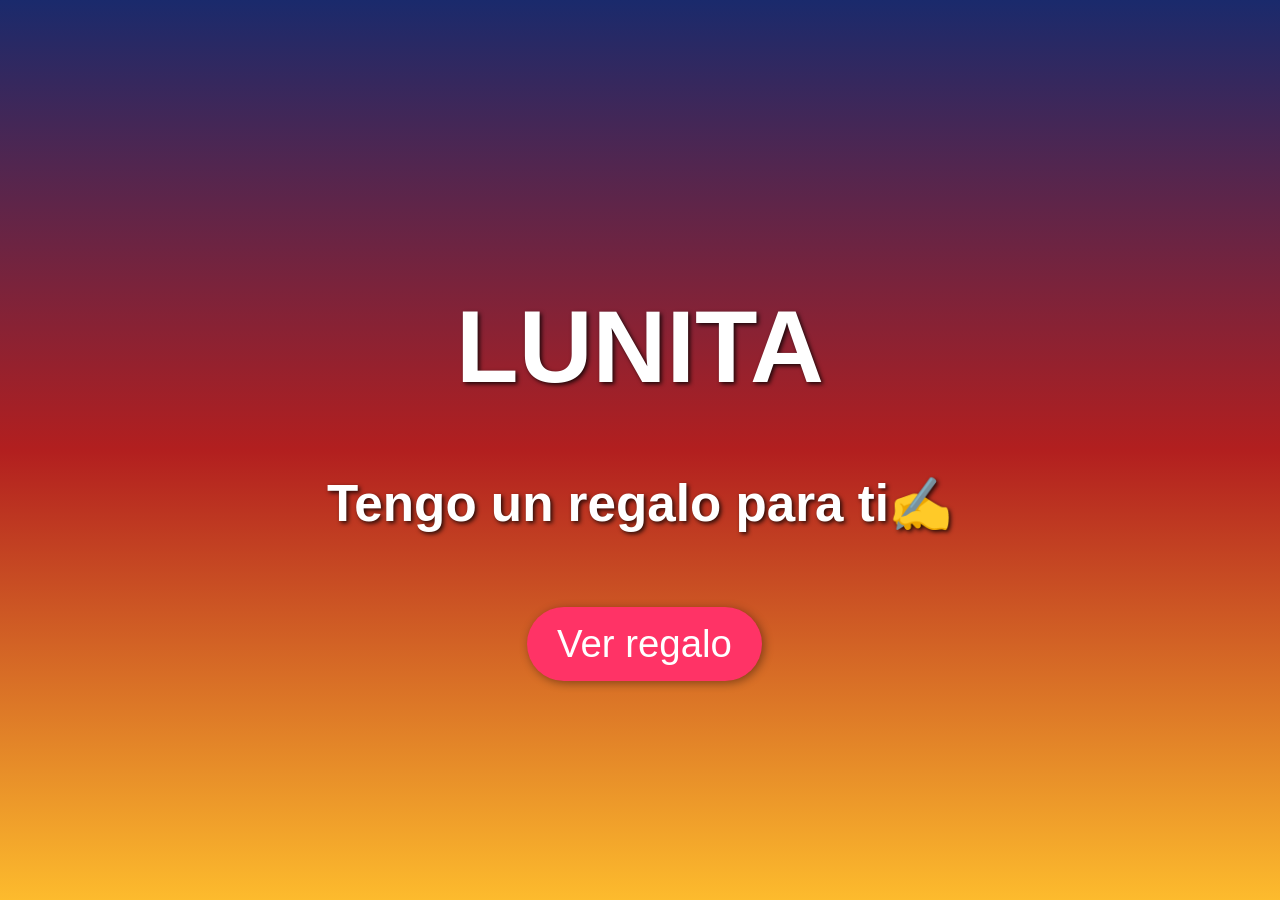
==== index.html @ 2fc8a13a "Detalle" ====
<!DOCTYPE html>
<html lang="es">
<head>
    <meta charset="UTF-8">
    <meta name="viewport" content="width=device-width, initial-scale=1.0">
    <title>Lunita </title>
    <style>
        body, html {
                margin: 0;
                padding: 0;
                height: 100%;
                width: 100%;
                display: flex;
                justify-content: center;
                align-items: center;
                background: linear-gradient(180deg, #1a2a6c, #b21f1f, #fdbb2d);
                font-family: 'Arial', sans-serif;
        }

        h1, h2 {
            color: white;
            text-shadow: 2px 2px 4px rgba(0, 0, 0, 0.8);
            text-align: center;
        }

        h1 {
            font-size: 8vw;
            animation: fadeInOut 3s infinite; /* Animación suave */
        }

        h2 {
            font-size: 4vw;
            margin-top: 20px;
            animation: pulse 2s infinite; /* Pequeño efecto de pulsación */
        }

        button {
            font-size: 3vw;
            padding: 15px 30px;
            margin-top: 30px;
            border: none;
            margin-left: 200px;
            background-color: #ff3366;
            color: white;
            cursor: pointer;
            border-radius: 50px;
            box-shadow: 2px 2px 10px rgba(0, 0, 0, 0.4);
        }

        @keyframes fadeInOut {
            0%, 100% {
                opacity: 0.8;
            }
            50% {
                opacity: 1;
            }
        }

        @keyframes pulse {
            0%, 100% {
                transform: scale(1);
            }
            50% {
                transform: scale(1.05);
            }
        }
    </style>
</head>
<body>
    <div>
        <h1>LUNITA</h1>
        <h2>Tengo un regalo para ti✍</h2>
        <button onclick="window.location.href='rosas.html'">Ver regalo</button>
    </div>
</body>
</html>
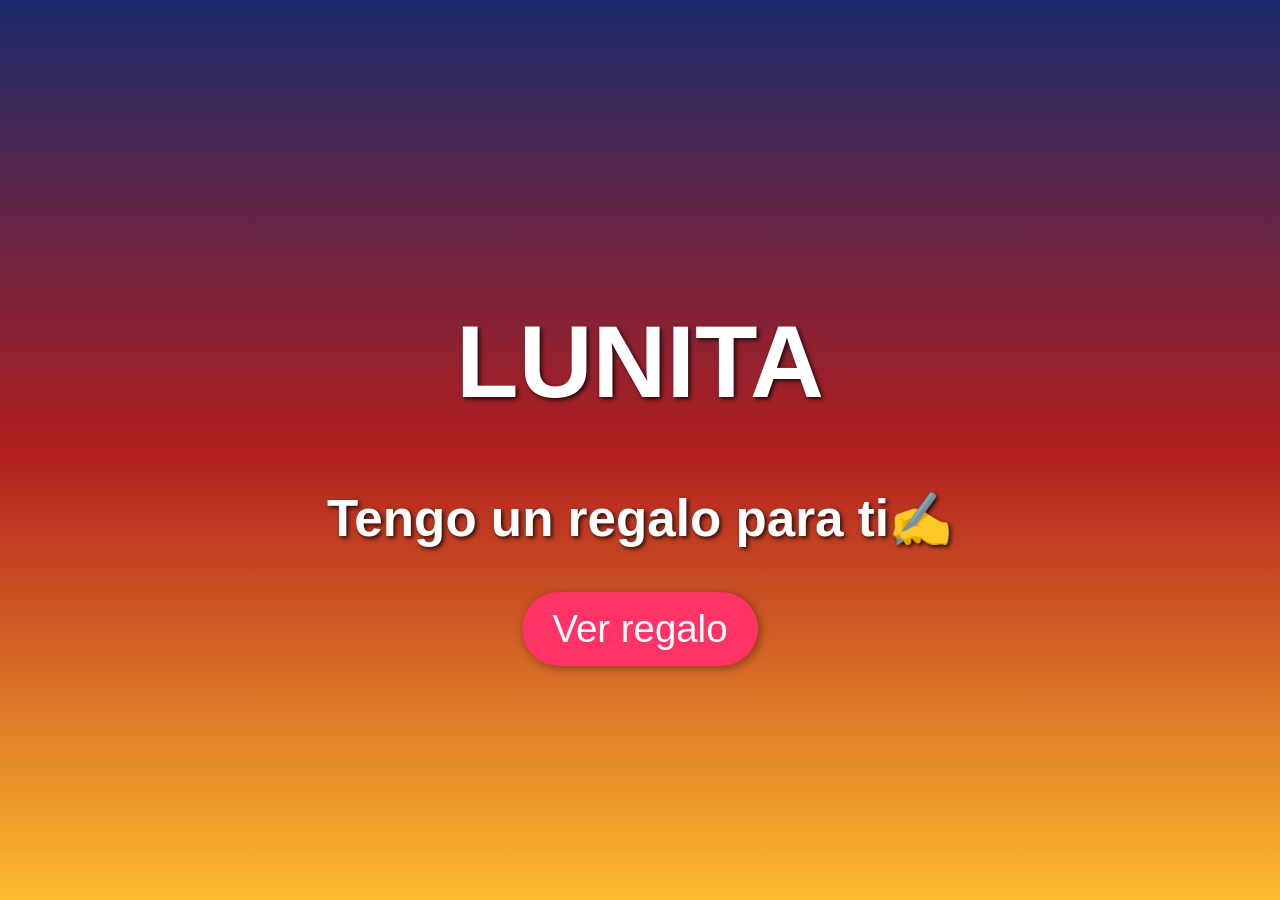
==== commit e5e55388: "Update index.html" ====
--- a/index.html
+++ b/index.html
@@ -35,17 +35,19 @@
         }
 
         button {
-            font-size: 3vw;
-            padding: 15px 30px;
-            margin-top: 30px;
-            border: none;
-            margin-left: 200px;
-            background-color: #ff3366;
-            color: white;
-            cursor: pointer;
-            border-radius: 50px;
-            box-shadow: 2px 2px 10px rgba(0, 0, 0, 0.4);
-        }
+        font-size: 3vw;
+        padding: 15px 30px;
+        margin-top: 30px;
+        border: none;
+        background-color: #ff3366;
+        color: white;
+        cursor: pointer;
+        border-radius: 50px;
+        box-shadow: 2px 2px 10px rgba(0, 0, 0, 0.4);
+        display: block;
+        margin-left: auto;
+        margin-right: auto;
+    }
 
         @keyframes fadeInOut {
             0%, 100% {
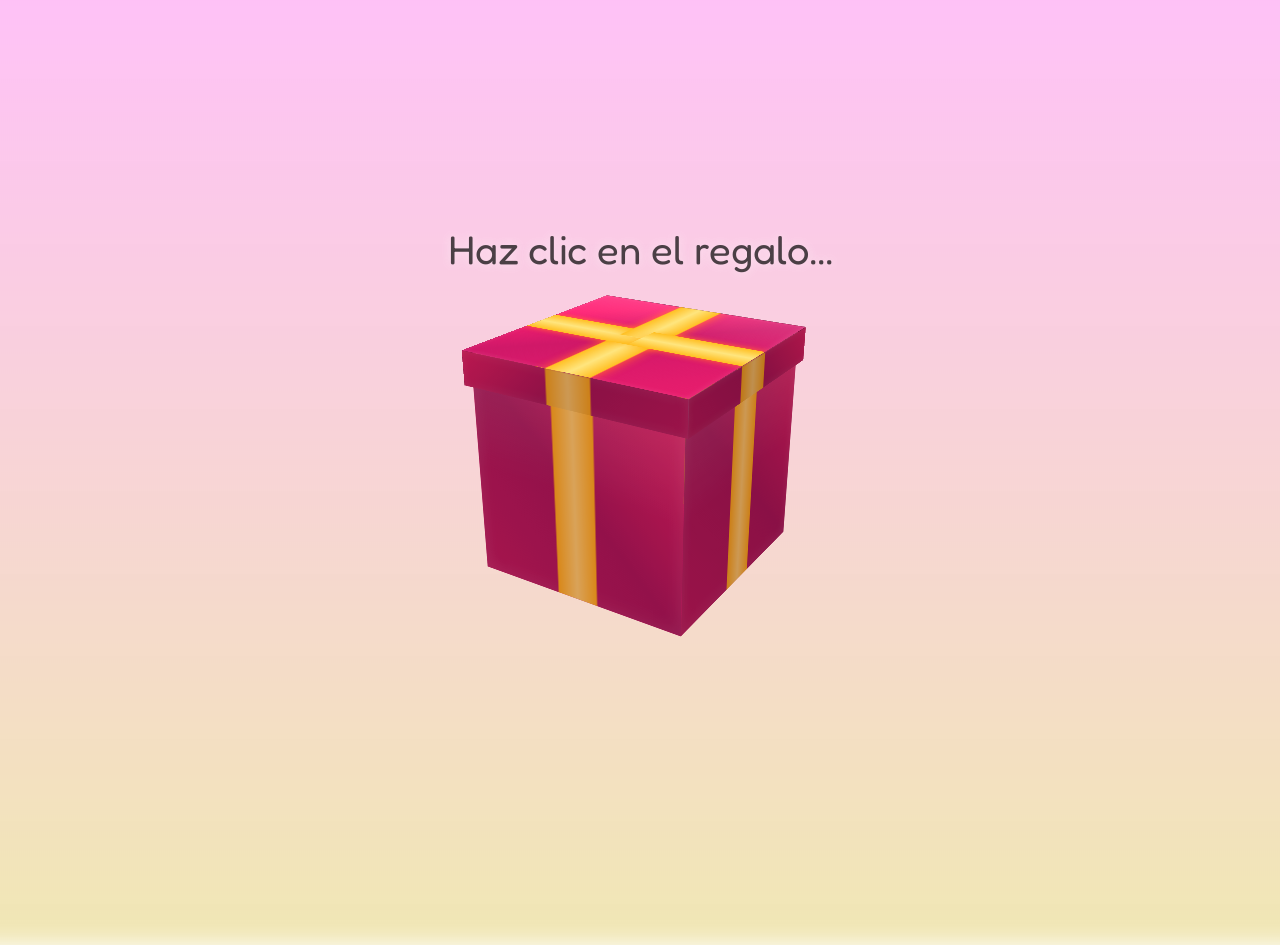
==== commit 4ed7b456: "Add files via upload" ====
--- a/index.html
+++ b/index.html
@@ -1,78 +1,366 @@
-<!DOCTYPE html>
-<html lang="es">
-<head>
-    <meta charset="UTF-8">
-    <meta name="viewport" content="width=device-width, initial-scale=1.0">
-    <title>Lunita </title>
-    <style>
-        body, html {
-                margin: 0;
-                padding: 0;
-                height: 100%;
-                width: 100%;
-                display: flex;
-                justify-content: center;
-                align-items: center;
-                background: linear-gradient(180deg, #1a2a6c, #b21f1f, #fdbb2d);
-                font-family: 'Arial', sans-serif;
-        }
-
-        h1, h2 {
-            color: white;
-            text-shadow: 2px 2px 4px rgba(0, 0, 0, 0.8);
-            text-align: center;
-        }
-
-        h1 {
-            font-size: 8vw;
-            animation: fadeInOut 3s infinite; /* Animación suave */
-        }
-
-        h2 {
-            font-size: 4vw;
-            margin-top: 20px;
-            animation: pulse 2s infinite; /* Pequeño efecto de pulsación */
-        }
-
-        button {
-        font-size: 3vw;
-        padding: 15px 30px;
-        margin-top: 30px;
-        border: none;
-        background-color: #ff3366;
-        color: white;
-        cursor: pointer;
-        border-radius: 50px;
-        box-shadow: 2px 2px 10px rgba(0, 0, 0, 0.4);
-        display: block;
-        margin-left: auto;
-        margin-right: auto;
-    }
-
-        @keyframes fadeInOut {
-            0%, 100% {
-                opacity: 0.8;
-            }
-            50% {
-                opacity: 1;
-            }
-        }
-
-        @keyframes pulse {
-            0%, 100% {
-                transform: scale(1);
-            }
-            50% {
-                transform: scale(1.05);
-            }
-        }
-    </style>
-</head>
-<body>
-    <div>
-        <h1>LUNITA</h1>
-        <h2>Tengo un regalo para ti✍</h2>
-        <button onclick="window.location.href='rosas.html'">Ver regalo</button>
-    </div>
-</body>
-</html>
+<!DOCTYPE html>
+<html lang="es">
+<head>
+    <meta charset="UTF-8">
+    <meta name="viewport" content="width=device-width, initial-scale=1.0">
+    <title>Caja de Regalo</title>
+    <!-- FUENTE ANIMADA IMPORTADA -->
+    <link rel="preconnect" href="https://fonts.googleapis.com">
+    <link rel="preconnect" href="https://fonts.gstatic.com" crossorigin>
+    <link href="https://fonts.googleapis.com/css2?family=Fredoka:wght@400;600&display=swap" rel="stylesheet">
+    <style>
+        :root {
+            /* REGALO MÁS GRANDE */
+            --height: 25;
+            --width: 25;
+            --depth: 25;
+            --no-of-steps: 9;
+            --primary: linear-gradient(135deg, #e91e63, #ad1457, #c2185b);
+            --secondary: linear-gradient(135deg, #ff6f00, #ff8f00, #ffb300);
+            --ribbon-bg: linear-gradient(90deg, #ff9f1c 0%, #ffbf69 50%, #ff9f1c 100%);
+            --ribbon-bg-rotated: linear-gradient(0deg, #ff9f1c 0%, #ffbf69 50%, #ff9f1c 100%);
+            --ribbon-width: calc(var(--width) * 0.2vmin);
+            --delay: 0.15;
+            --speed: 0.3;
+        }
+
+        * {
+            box-sizing: border-box;
+            transform-style: preserve-3d;
+        }
+
+        body {
+            min-height: 100vh;
+            display: grid;
+            place-items: center;
+            perspective: 100vmin;
+            overflow: hidden;
+            font-family: 'Fredoka', sans-serif;
+            margin: 0;
+        }
+
+        /* Contenedor con desenfoque */
+        .background-container {
+            position: fixed;
+            top: 0;
+            left: 0;
+            width: 100%;
+            height: 100%;
+            /* Fondo para PC por defecto */
+            background: linear-gradient(rgba(255, 0, 234, 0.249), rgba(205, 174, 0, 0.293)), url('images/image.png');
+            background-size: cover;
+            background-position: center;
+            background-repeat: no-repeat;
+            z-index: -1;
+            filter: blur(10px);
+            transform: scale(1.1); /* Evita bordes vacíos por el desenfoque */
+        }
+
+        /* MODIFICADO: Texto mas grande */
+        .click-instruction {
+            position: fixed;
+            top: 25%;
+            color: rgba(0, 0, 0, 0.7);
+            font-size: 2.5rem; /* Aumentado de 1.8rem */
+            text-shadow: 0 0 10px rgba(255,255,255,0.5);
+            pointer-events: none;
+            transition: opacity 0.5s ease;
+            z-index: 2;
+        }
+
+        input { display: none; }
+
+        .scene {
+            transform: rotateX(-24deg) rotateY(-32deg) rotateX(90deg) translate3d(0, 0, calc(var(--height) * -0.5vmin));
+            cursor: pointer;
+            animation: giftPulse 2s ease-in-out infinite;
+            z-index: 1;
+        }
+
+        @keyframes giftPulse {
+            0%, 100% { transform: rotateX(-24deg) rotateY(-32deg) rotateX(90deg) translate3d(0, 0, calc(var(--height) * -0.5vmin)) scale(1); }
+            50% { transform: rotateX(-24deg) rotateY(-32deg) rotateX(90deg) translate3d(0, 0, calc(var(--height) * -0.5vmin)) scale(1.08); }
+        }
+
+        #package:not(:checked) ~ .scene { --packaged: 0; }
+
+        .scene * {
+            --step-delay: calc(var(--step, 1) - ((1 - var(--packaged, 1)) * (var(--step, 1) - ((var(--no-of-steps) + 1) - var(--step, 1)))));
+            transition: transform calc(var(--speed, 0.3) * 1s) calc((var(--step-delay) * var(--delay, 0.15)) * 1s) cubic-bezier(0.68, -0.55, 0.265, 1.55), 
+                       opacity calc(var(--speed, 0.3) * 1s) calc((var(--step-delay) * var(--delay, 0.15)) * 1s) ease-in-out;
+        }
+
+        .gift { height: calc(var(--depth) * 1vmin); width: calc(var(--width) * 1vmin); background: var(--primary); position: relative; }
+        .gift__ribbon { position: absolute; height: 50%; width: var(--ribbon-width); background: var(--ribbon-bg); left: 50%; bottom: 50%; transform-origin: 50% 100%; transform: translate(-50%, 0) rotate(calc(var(--rotate, 0) * 1deg)) translate(0, 100%) scaleY(var(--packaged, 1)); box-shadow: 0 0 15px rgba(255, 140, 0, 0.6); }
+        .gift__ribbon:nth-of-type(1) { --rotate: 0; } .gift__ribbon:nth-of-type(2) { --rotate: 90; } .gift__ribbon:nth-of-type(3) { --rotate: 180; } .gift__ribbon:nth-of-type(4) { --rotate: 270; }
+        .gift__lid { height: 100%; width: 100%; transform: scale(1.05) translate3d(0, 0, calc(((var(--height, 0) * (2 - var(--packaged, 1))) * 1vmin) + 4px)); }
+        
+        .gift__side { background: var(--primary); filter: brightness(var(--b, 1)); position: absolute; bottom: 50%; left: 50%; height: calc(var(--height) * 1vmin); transform-origin: 50% 100%; transform: translate(-50%, 0) rotate(calc(var(--rotate, 0) * 1deg)) translate(0, calc(var(--offset) * -0.5vmin)) rotateX(calc(var(--packaged, 1) * -90deg)); box-shadow: inset 0 0 20px rgba(255, 255, 255, 0.1); overflow: hidden; }
+        .gift__side:after { content: ''; position: absolute; height: 100%; transform-origin: 50% 100%; width: var(--ribbon-width); background: var(--ribbon-bg); top: 50%; left: 50%; transform: translate(-50%, -50%) scaleY(var(--packaged, 1)); }
+        
+        .gift__side::before, .gift-lid__side--top::before {
+            content: ''; position: absolute; top: -50%; left: -50%; width: 200%; height: 200%;
+            background: linear-gradient(135deg, rgba(255,255,255,0.3) 0%, rgba(255,255,255,0) 50%); transform: rotate(45deg);
+        }
+
+        .gift__side--left, .gift__side--right { --offset: var(--width, 20); width: calc(var(--depth) * 1vmin); }
+        .gift__side--front, .gift__side--back { --offset: var(--depth, 20); width: calc(var(--width) * 1vmin); }
+        .gift__side--right { --b: 0.7; --rotate: 0; } .gift__side--front { --b: 0.8; --rotate: 90; } .gift__side--left { --b: 0.85; --rotate: 180; } .gift__side--back { --b: 0.9; --rotate: 270; }
+        
+        .gift-lid__side { opacity: var(--packaged, 1); position: absolute; background: var(--primary); height: calc(var(--height) * 0.15vmin); width: 100%; filter: brightness(var(--b, 1)); box-shadow: inset 0 0 10px rgba(255, 255, 255, 0.1); overflow: hidden; }
+        .gift-lid__side:after { content: ''; height: 100%; background: var(--ribbon-bg); width: var(--ribbon-width); position: absolute; top: 50%; left: 50%; transform-origin: 50% 100%; transform: translate(-50%, -50%) scaleY(var(--packaged, 1)); }
+        
+        .gift-lid__side--top { --b: 1.2; height: 100%; } .gift-lid__side--top:after { display: none; }
+        .gift-lid__side--back { --b: 0.7; bottom: 100%; transform-origin: 50% 100%; transform: rotateX(90deg); }
+        .gift-lid__side--front { --b: 0.8; top: 100%; transform-origin: 50% 0%; transform: rotateX(-90deg); }
+        .gift-lid__side--right, .gift-lid__side--left { --b: 0.75; height: 100%; width: calc(var(--height) * 0.15vmin); top: 50%; left: 50%; transform-origin: 50% 0%; transform: translate(-50%, -50%) rotateY(calc(var(--coefficient, 1) * 90deg)) translate3d(0, 0, calc(var(--width) * 0.5vmin)) translate(calc(var(--coefficient, 1) * 50%), 0); }
+        .gift-lid__side--right:after, .gift-lid__side--left:after { background: var(--ribbon-bg-rotated); width: 100%; height: var(--ribbon-width); transform-origin: 100% 50%; transform: translate(-50%, -50%) scaleX(var(--packaged, 1)); }
+        .gift-lid__side--left { --coefficient: -1; }
+
+        .gift__side--right { --step: 1; } .gift__side--front { --step: 2; } .gift__side--left { --step: 3; } .gift__side--back { --step: 4; }
+        .gift__lid { --step: 5; } .gift__side:after { --step: 6; } .gift-lid__side:after { --step: 7; } .gift__ribbon { --step: 8; }
+
+        .modal { position: fixed; top: 0; left: 0; width: 100%; height: 100%; background: rgba(10, 10, 20, 0.8); display: none; justify-content: center; align-items: center; z-index: 1000; backdrop-filter: blur(8px); animation: fadeIn 0.5s ease; }
+        @keyframes fadeIn { from { opacity: 0; } to { opacity: 1; } }
+
+        .modal-content { background: linear-gradient(145deg, #9f9aff, #9c35f6); padding: 1rem; border-radius: 20px; text-align: center; max-width: 90%; width: 500px; box-shadow: 0 20px 50px rgba(0, 0, 0, 0.5); position: relative; animation: modalSlideIn 0.7s cubic-bezier(0.16, 1, 0.3, 1); }
+        @keyframes modalSlideIn { from { transform: translateY(50px) scale(0.9); opacity: 0; } to { transform: translateY(0) scale(1); opacity: 1; } }
+
+        .modal-frame { padding: 2.5rem 2rem; border-radius: 15px; position: relative; overflow: hidden; box-shadow: inset 0 0 20px rgba(0, 0, 0, 0.5); }
+        .modal-frame::before {
+            content: ''; position: absolute; top: 0; left: 0; right: 0; bottom: 0; border-radius: 15px; border: 8px solid transparent;
+            background: linear-gradient(45deg, #ff6b6b, #ffd700, #4ecdc4, #ff6b6b) border-box; background-size: 200% 200%;
+            -webkit-mask: linear-gradient(#fff 0 0) padding-box, linear-gradient(#fff 0 0); -webkit-mask-composite: destination-out; mask-composite: exclude;
+            animation: animated-border 6s ease-in-out infinite;
+        }
+
+        @keyframes animated-border { 0% { background-position: 0% 50%; } 50% { background-position: 100% 50%; } 100% { background-position: 0% 50%; } }
+        .modal h2 { color: white; font-size: 3rem; margin-bottom: 1rem; position: relative; font-weight: 600; }
+        .modal p { color: #e0e0e0; font-size: 1.2rem; margin-bottom: 1.5rem; line-height: 1.7; text-shadow: 1px 1px 2px rgba(0, 0, 0, 0.5); }
+        .modal img { max-width: 70%; max-height: 180px; width: auto; border-radius: 10px; box-shadow: 0 10px 30px rgba(0, 0, 0, 0.4); border: 3px solid rgba(255, 255, 255, 0.1); }
+        .close-btn { position: absolute; top: 15px; right: 25px; font-size: 2rem; color: white; cursor: pointer; z-index: 1001; transition: transform 0.3s ease, color 0.3s ease; }
+        .close-btn:hover { transform: scale(1.2) rotate(90deg); color: #ff6b6b; }
+        
+        .modal-decorations span { position: absolute; font-size: 1.5rem; animation: float 6s ease-in-out infinite; }
+        .modal-decorations .deco-1 { top: 10%; left: 10%; animation-delay: 0s; } .modal-decorations .deco-2 { top: 80%; left: 15%; animation-delay: 2s; }
+        .modal-decorations .deco-3 { top: 20%; right: 10%; animation-delay: 4s; } .modal-decorations .deco-4 { top: 70%; right: 15%; animation-delay: 1s; }
+        @keyframes float { 0%, 100% { transform: translateY(0) rotate(0deg); } 50% { transform: translateY(-20px) rotate(15deg); } }
+
+        #confetti-container { position: fixed; top: 0; left: 0; width: 100%; height: 100%; pointer-events: none; z-index: 1001; }
+        .confetti { position: absolute; opacity: 0; }
+        @keyframes confetti-fall { 0% { transform: translateY(-10vh) rotateZ(0deg) rotateY(0deg); opacity: 1; } 100% { transform: translateY(110vh) rotateZ(720deg) rotateY(720deg); opacity: 0; } }
+        
+        .firework { position: fixed; width: 6px; height: 6px; border-radius: 50%; pointer-events: none; z-index: 999; }
+        .spark { position: absolute; width: 4px; height: 4px; border-radius: 50%; }
+        
+        /* AÑADIDO: Media query para fondo en móviles */
+        @media (max-width: 768px) {
+            .background-container {
+                /* Fondo para móviles */
+                background: linear-gradient(rgba(255, 0, 234, 0.249), rgba(205, 174, 0, 0.293)), url('images/image3.png');
+                background-size: cover;
+                background-position: center;
+                background-repeat: no-repeat;
+            }
+
+            :root { 
+                --height: 22; --width: 22; --depth: 22; 
+            } 
+            .modal h2 { 
+                font-size: 2.2rem; 
+            } 
+            .modal p { 
+                font-size: 1.1rem; 
+            }
+        }
+
+        @media (max-width: 480px) { 
+            :root { 
+                --height: 28; --width: 28; --depth: 28; 
+            } 
+            .modal h2 { 
+                font-size: 2rem; 
+            } 
+            .modal-content { 
+                padding: 0.5rem; 
+            } 
+            .modal-frame { 
+                padding: 2rem 1.5rem; 
+            }
+        }
+  
+   </style>
+</head>
+<body>
+    <div class="background-container"></div>
+
+    <input id="package" type="checkbox" checked>
+    <div class="click-instruction" id="instructionText">Haz clic en el regalo...</div>
+
+    <div id="confetti-container"></div>
+
+    <div class="scene" id="giftBox">
+        <div class="gift">
+            <div class="gift__side gift__side--right"></div>
+            <div class="gift__side gift__side--front"></div>
+            <div class="gift__side gift__side--left"></div>
+            <div class="gift__side gift__side--back"></div>
+            <div class="gift__lid gift-lid">
+                <div class="gift-lid__side gift-lid__side--top">
+                    <div class="gift__ribbon"></div> <div class="gift__ribbon"></div>
+                    <div class="gift__ribbon"></div> <div class="gift__ribbon"></div>
+                </div>
+                <div class="gift-lid__side gift-lid__side--back"></div>
+                <div class="gift-lid__side gift-lid__side--front"></div>
+                <div class="gift-lid__side gift-lid__side--left"></div>
+                <div class="gift-lid__side gift-lid__side--right"></div>
+            </div>
+        </div>
+    </div>
+
+    <div class="modal" id="birthdayModal">
+        <div class="modal-content">
+            <span class="close-btn" id="closeBtn">×</span>
+            <div class="modal-frame">
+                <div class="modal-decorations">
+                    <span class="deco-1">🎉</span><span class="deco-2">🎂</span>
+                    <span class="deco-3">🎈</span><span class="deco-4">🎁</span>
+                </div>
+                <h2>¡Feliz Cumpleaños!</h2>
+                <p>Que tu día brille tanto como tú. ¡Espero que esté lleno de risas, regalos y todo lo que te hace feliz!</p>
+                <img src="https://cdn.pixabay.com/photo/2023/09/04/20/39/cake-8233676_1280.jpg" alt="Pareja celebrando">
+            </div>
+        </div>
+    </div>
+
+    <script>
+        const giftBox = document.getElementById('giftBox');
+        const packageCheckbox = document.getElementById('package');
+        const modal = document.getElementById('birthdayModal');
+        const closeBtn = document.getElementById('closeBtn');
+        const instructionText = document.getElementById('instructionText');
+        const confettiContainer = document.getElementById('confetti-container');
+        let isOpened = false;
+        const colors = ['#ff6b6b', '#4ecdc4', '#45b7d1', '#96ceb4', '#ffeaa7', '#fd79a8', '#fdcb6e', '#ff9f1c', '#ffbf69'];
+
+        let confettiInterval = null;
+
+        function createConfettiParticles() {
+            const numToCreate = 3;
+            for (let i = 0; i < numToCreate; i++) {
+                const confetti = document.createElement('div');
+                confetti.className = 'confetti';
+                confetti.style.left = Math.random() * 100 + 'vw';
+                confetti.style.backgroundColor = colors[Math.floor(Math.random() * colors.length)];
+                
+                const size = Math.random() * 10 + 5;
+                confetti.style.width = `${size}px`;
+                confetti.style.height = `${size * (Math.random() > 0.4 ? 1.5 : 1)}px`;
+                if (Math.random() > 0.7) {
+                    confetti.style.borderRadius = '50%';
+                }
+
+                const fallDuration = Math.random() * 4 + 3;
+                confetti.style.animation = `confetti-fall ${fallDuration}s linear forwards`;
+                
+                confettiContainer.appendChild(confetti);
+                
+                setTimeout(() => confetti.remove(), fallDuration * 1000);
+            }
+        }
+
+        function startConfettiShower() {
+            if (confettiInterval) return;
+            confettiInterval = setInterval(createConfettiParticles, 150);
+        }
+
+        function stopConfettiShower() {
+            clearInterval(confettiInterval);
+            confettiInterval = null;
+            confettiContainer.innerHTML = '';
+        }
+
+        function createFirework(x, y) {
+            const firework = document.createElement('div');
+            firework.className = 'firework';
+            firework.style.left = x + 'px';
+            firework.style.top = y + 'px';
+            document.body.appendChild(firework);
+
+            for (let i = 0; i < 15; i++) {
+                const spark = document.createElement('div');
+                spark.className = 'spark';
+                const color = colors[Math.floor(Math.random() * colors.length)];
+                spark.style.background = color;
+                spark.style.boxShadow = `0 0 8px ${color}`;
+                
+                const angle = (i * 24) * Math.PI / 180;
+                const velocity = Math.random() * 150 + 80;
+                const vx = Math.cos(angle) * velocity;
+                const vy = Math.sin(angle) * velocity;
+                
+                spark.style.left = '0px'; spark.style.top = '0px';
+                firework.appendChild(spark);
+
+                let startTime = Date.now();
+                function animateSpark() {
+                    const elapsed = Date.now() - startTime;
+                    const progress = elapsed / 1200;
+                    if (progress < 1) {
+                        const currentX = vx * progress;
+                        const currentY = vy * progress + 0.5 * 180 * progress * progress;
+                        spark.style.transform = `translate(${currentX}px, ${currentY}px)`;
+                        spark.style.opacity = 1 - progress;
+                        requestAnimationFrame(animateSpark);
+                    }
+                }
+                animateSpark();
+            }
+            setTimeout(() => { firework.remove(); }, 1200);
+        }
+
+        function createMultipleFireworks() {
+            const numFireworks = 25;
+            for (let i = 0; i < numFireworks; i++) {
+                setTimeout(() => {
+                    const x = Math.random() * window.innerWidth;
+                    const y = Math.random() * window.innerHeight * 0.7;
+                    createFirework(x, y);
+                }, i * 70);
+            }
+        }
+
+        giftBox.addEventListener('click', function() {
+            if (isOpened) return;
+            isOpened = true;
+            instructionText.style.opacity = '0';
+            packageCheckbox.checked = false;
+            
+            startConfettiShower();
+            createMultipleFireworks();
+            
+            setTimeout(() => {
+                modal.style.display = 'flex';
+            }, 1800);
+        });
+
+        function closeAll() {
+            stopConfettiShower();
+
+            modal.style.display = 'none';
+            setTimeout(() => {
+                packageCheckbox.checked = true;
+                instructionText.style.opacity = '1';
+                isOpened = false;
+            }, 500);
+        }
+
+        closeBtn.addEventListener('click', closeAll);
+        modal.addEventListener('click', function(e) {
+            if (e.target === modal) {
+                closeAll();
+            }
+        });
+    </script>
+</body>
+</html>
